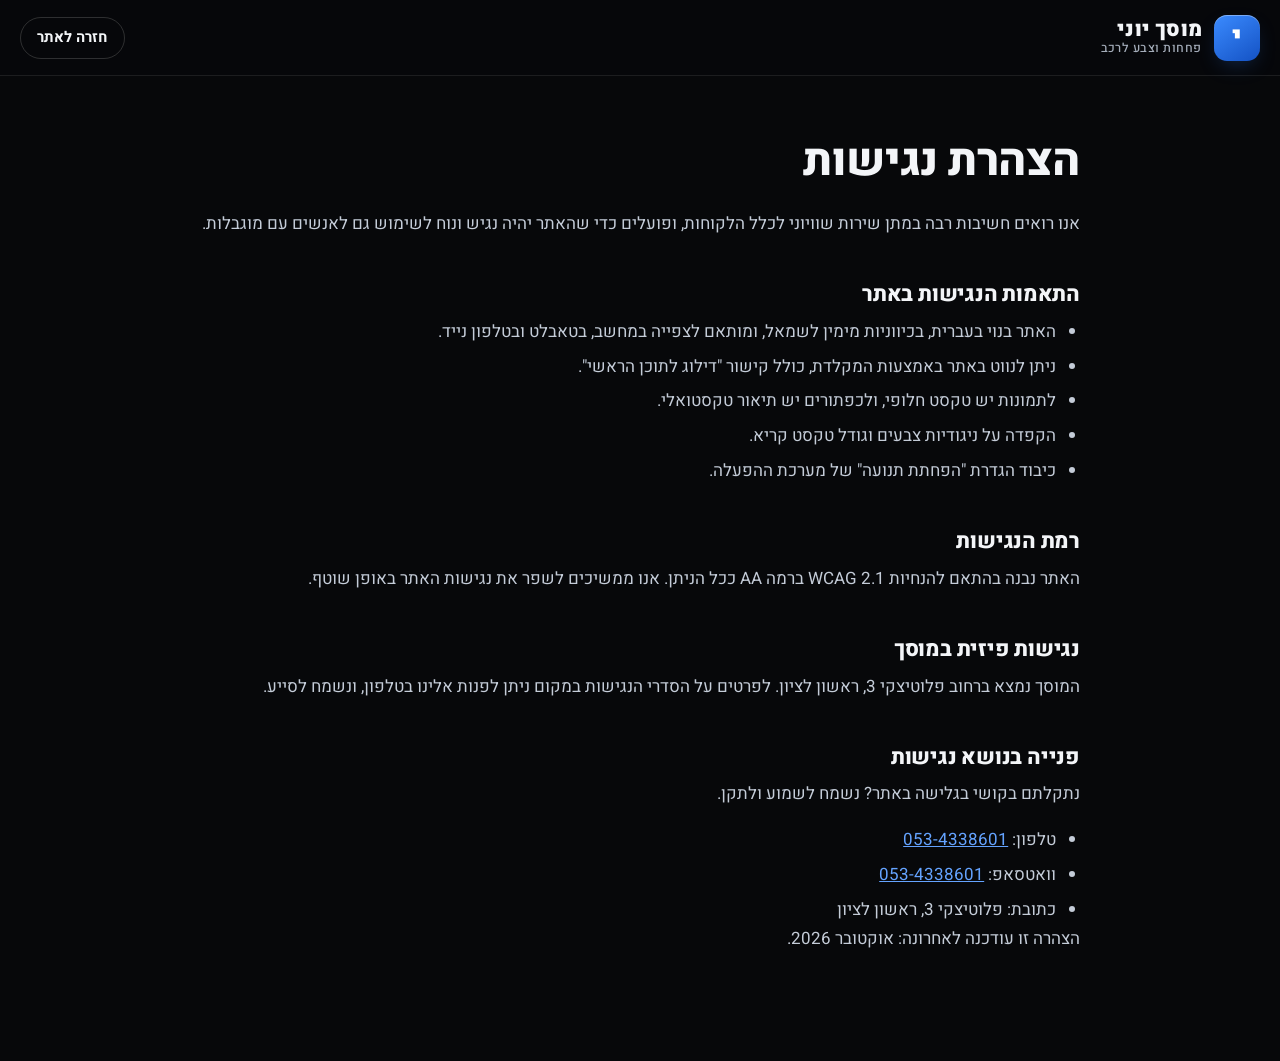
==== accessibility.html @ 3d2115f7 "Mosach Yoni – body & paint shop website Static Hebrew RTL site for GitHub Pages: hero, services, pro" ====
<!doctype html>
<html lang="he" dir="rtl">
<head>
  <meta charset="utf-8">
  <meta name="viewport" content="width=device-width, initial-scale=1">
  <title>הצהרת נגישות | מוסך יוני – פחחות וצבע לרכב</title>
  <meta name="description" content="הצהרת הנגישות של אתר מוסך יוני – פחחות וצבע לרכב.">
  <link rel="canonical" href="https://orin1607-ctrl.github.io/mosach-yoni/accessibility.html">
  <link rel="icon" href="favicon.svg" type="image/svg+xml">
  <link rel="preconnect" href="https://fonts.googleapis.com">
  <link rel="preconnect" href="https://fonts.gstatic.com" crossorigin>
  <link rel="stylesheet" href="https://fonts.googleapis.com/css2?family=Heebo:wght@400;500;700;800;900&display=swap">
  <link rel="stylesheet" href="assets/css/style.css">
  <style>
    .doc { padding: calc(var(--header-h) + 60px) 0 90px; }
    .doc h1 { font-size: clamp(2rem, 4vw, 2.8rem); }
    .doc h2 { font-size: 1.35rem; margin-top: 2em; }
    .doc p, .doc li { color: #c4ccd8; }
    .doc a { color: var(--blue-2); text-decoration: underline; }
    .doc ul { list-style: disc; padding-inline-start: 1.4em; display: grid; gap: 6px; }
    .site-header { background: rgba(7,8,10,.9); border-bottom-color: var(--line); }
    body { padding-bottom: 0 !important; }
  </style>
</head>
<body>
<header class="site-header">
  <div class="container header-inner">
    <a class="brand" href="./" aria-label="חזרה לעמוד הבית">
      <span class="brand-mark" aria-hidden="true">י</span>
      <span class="brand-text"><strong>מוסך יוני</strong><small>פחחות וצבע לרכב</small></span>
    </a>
    <a class="btn btn-outline btn-sm" href="./" style="margin-inline-start:auto">חזרה לאתר</a>
  </div>
</header>
<main class="doc">
  <div class="container narrow">
    <h1>הצהרת נגישות</h1>
    <p>אנו רואים חשיבות רבה במתן שירות שוויוני לכלל הלקוחות, ופועלים כדי שהאתר יהיה נגיש ונוח לשימוש גם לאנשים עם מוגבלות.</p>

    <h2>התאמות הנגישות באתר</h2>
    <ul>
      <li>האתר בנוי בעברית, בכיווניות מימין לשמאל, ומותאם לצפייה במחשב, בטאבלט ובטלפון נייד.</li>
      <li>ניתן לנווט באתר באמצעות המקלדת, כולל קישור "דילוג לתוכן הראשי".</li>
      <li>לתמונות יש טקסט חלופי, ולכפתורים יש תיאור טקסטואלי.</li>
      <li>הקפדה על ניגודיות צבעים וגודל טקסט קריא.</li>
      <li>כיבוד הגדרת "הפחתת תנועה" של מערכת ההפעלה.</li>
    </ul>

    <h2>רמת הנגישות</h2>
    <p>האתר נבנה בהתאם להנחיות WCAG 2.1 ברמה AA ככל הניתן. אנו ממשיכים לשפר את נגישות האתר באופן שוטף.</p>

    <h2>נגישות פיזית במוסך</h2>
    <p>המוסך נמצא ברחוב פלוטיצקי 3, ראשון לציון. לפרטים על הסדרי הנגישות במקום ניתן לפנות אלינו בטלפון, ונשמח לסייע.</p>

    <h2>פנייה בנושא נגישות</h2>
    <p>נתקלתם בקושי בגלישה באתר? נשמח לשמוע ולתקן.</p>
    <ul>
      <li>טלפון: <a href="tel:+972534338601" dir="ltr">053-4338601</a></li>
      <li>וואטסאפ: <a href="https://wa.me/972534338601" target="_blank" rel="noopener" dir="ltr">053-4338601</a></li>
      <li>כתובת: פלוטיצקי 3, ראשון לציון</li>
    </ul>
    <p>הצהרה זו עודכנה לאחרונה: אוקטובר 2026.</p>
  </div>
</main>
</body>
</html>
---- assets/css/style.css ----
/* =========================================================
   מוסך יוני – פחחות וצבע לרכב | עיצוב האתר
   ========================================================= */

:root {
  --black: #07080a;
  --ink: #0c0e11;
  --graphite: #13161b;
  --graphite-2: #1b1f26;
  --graphite-3: #262b34;
  --line: rgba(255, 255, 255, .09);
  --line-strong: rgba(255, 255, 255, .16);
  --text: #f3f5f8;
  --muted: #a4adba;
  --blue: #2f7fff;
  --blue-2: #64a3ff;
  --blue-deep: #1659d1;
  --blue-glow: rgba(47, 127, 255, .35);
  --wa: #1fb855;
  --wa-deep: #17994a;
  --paper: #f2f4f7;
  --paper-2: #ffffff;
  --ink-text: #0d1117;
  --ink-muted: #4b5563;
  --placeholder: #f5c451;

  --radius: 18px;
  --radius-sm: 12px;
  --shadow: 0 20px 50px -20px rgba(0, 0, 0, .7);
  --header-h: 76px;
  --container: 1240px;
  --ease: cubic-bezier(.2, .7, .2, 1);
  --font: "Heebo", system-ui, -apple-system, "Segoe UI", Arial, sans-serif;
}

*, *::before, *::after { box-sizing: border-box; }
[hidden] { display: none !important; }
html { scroll-behavior: smooth; scroll-padding-top: calc(var(--header-h) + 8px); -webkit-text-size-adjust: 100%; }
body {
  margin: 0;
  font-family: var(--font);
  font-size: 17px;
  line-height: 1.7;
  color: var(--text);
  background: var(--black);
  -webkit-font-smoothing: antialiased;
  overflow-x: hidden;
}
img { max-width: 100%; display: block; }
a { color: inherit; text-decoration: none; }
h1, h2, h3 { line-height: 1.15; margin: 0 0 .5em; font-weight: 800; letter-spacing: -.01em; }
p { margin: 0 0 1em; }
ul, ol { margin: 0; padding: 0; list-style: none; }
.ico { width: 1.15em; height: 1.15em; flex: none; }

:focus-visible { outline: 3px solid var(--blue-2); outline-offset: 3px; border-radius: 6px; }

.skip-link {
  position: fixed; top: 10px; right: 10px; z-index: 200;
  background: var(--blue); color: #fff; padding: 10px 18px; border-radius: 10px;
  transform: translateY(-150%); transition: transform .2s;
}
.skip-link:focus { transform: none; }

.container { width: min(100% - 32px, var(--container)); margin-inline: auto; }
.container.narrow { max-width: 880px; }

/* ---------- כפתורים ---------- */
.btn {
  --bg: var(--graphite-2); --fg: var(--text);
  display: inline-flex; align-items: center; justify-content: center; gap: .55em;
  min-height: 48px; padding: .7em 1.4em;
  font: 700 1rem/1 var(--font);
  color: var(--fg); background: var(--bg);
  border: 1px solid transparent; border-radius: 999px;
  cursor: pointer; white-space: nowrap;
  transition: transform .25s var(--ease), box-shadow .25s var(--ease), background .25s, border-color .25s;
}
.btn:hover { transform: translateY(-2px); }
.btn-sm { min-height: 42px; padding: .55em 1.1em; font-size: .93rem; }
.btn-lg { min-height: 58px; padding: .85em 1.75em; font-size: 1.08rem; }
.btn-primary { --bg: linear-gradient(135deg, var(--blue) 0%, var(--blue-deep) 100%); background: var(--bg); color: #fff; box-shadow: 0 10px 30px -10px var(--blue-glow); }
.btn-primary:hover { box-shadow: 0 16px 40px -10px rgba(47, 127, 255, .6); }
.btn-wa { background: linear-gradient(135deg, var(--wa) 0%, var(--wa-deep) 100%); color: #fff; box-shadow: 0 10px 30px -12px rgba(31, 184, 85, .55); }
.btn-ghost { background: rgba(255, 255, 255, .08); border-color: var(--line-strong); color: #fff; backdrop-filter: blur(8px); -webkit-backdrop-filter: blur(8px); }
.btn-ghost:hover { background: rgba(255, 255, 255, .14); }
.btn-outline { background: transparent; border-color: var(--line-strong); color: var(--text); }
.btn-outline:hover { border-color: var(--blue-2); color: #fff; }
.btn-light { background: #fff; color: var(--ink-text); }

/* כפתור שחסרים לו פרטים */
.is-disabled {
  opacity: .5; cursor: not-allowed !important; filter: grayscale(.5);
  box-shadow: none !important; transform: none !important;
}

/* ---------- שדות להשלמה ---------- */
.placeholder {
  display: inline-block; padding: .1em .6em; border-radius: 8px;
  color: var(--placeholder); background: rgba(245, 196, 81, .1);
  border: 1px dashed rgba(245, 196, 81, .55); font-weight: 500; font-size: .92em;
}
.light .placeholder { color: #8a5d00; background: #fff6dc; border-color: #e0b54a; }

/* ---------- כותרת עליונה ---------- */
.site-header {
  position: fixed; inset: 0 0 auto 0; z-index: 100; height: var(--header-h);
  transition: background .3s, border-color .3s, backdrop-filter .3s;
  border-bottom: 1px solid transparent;
}
.site-header.scrolled {
  background: rgba(7, 8, 10, .82);
  backdrop-filter: saturate(160%) blur(14px); -webkit-backdrop-filter: saturate(160%) blur(14px);
  border-bottom-color: var(--line);
}
.header-inner { height: 100%; display: flex; align-items: center; gap: 28px; }

.brand { display: inline-flex; align-items: center; gap: 12px; }
.brand-mark {
  display: grid; place-items: center; width: 46px; height: 46px; border-radius: 13px;
  font-size: 1.65rem; font-weight: 900; color: #fff;
  background: linear-gradient(145deg, #3b8bff, #1452c4);
  box-shadow: inset 0 1px 0 rgba(255,255,255,.35), 0 8px 22px -8px var(--blue-glow);
}
.brand-text { display: flex; flex-direction: column; line-height: 1.1; }
.brand-text strong { font-size: 1.3rem; font-weight: 900; letter-spacing: .01em; }
.brand-text small { font-size: .78rem; color: var(--muted); font-weight: 500; letter-spacing: .04em; }

.main-nav { margin-inline-start: auto; }
.main-nav ul { display: flex; gap: 4px; }
.main-nav a {
  display: block; padding: 8px 14px; border-radius: 10px;
  font-weight: 500; font-size: .98rem; color: #d7dce4; transition: color .2s, background .2s;
}
.main-nav a:hover { color: #fff; background: rgba(255, 255, 255, .06); }
.header-actions { display: flex; align-items: center; gap: 10px; }
.header-call span { direction: ltr; unicode-bidi: isolate; }

.nav-toggle {
  display: none; width: 46px; height: 46px; border-radius: 12px;
  background: rgba(255,255,255,.06); border: 1px solid var(--line-strong);
  flex-direction: column; align-items: center; justify-content: center; gap: 5px; cursor: pointer;
}
.nav-toggle span { width: 20px; height: 2px; border-radius: 2px; background: #fff; transition: transform .3s, opacity .3s; }
.nav-toggle[aria-expanded="true"] span:nth-child(1) { transform: translateY(7px) rotate(45deg); }
.nav-toggle[aria-expanded="true"] span:nth-child(2) { opacity: 0; }
.nav-toggle[aria-expanded="true"] span:nth-child(3) { transform: translateY(-7px) rotate(-45deg); }

/* ---------- Hero ---------- */
.hero {
  position: relative; min-height: 100vh; min-height: 100svh;
  display: flex; flex-direction: column; justify-content: center;
  padding-top: calc(var(--header-h) + 40px);
  isolation: isolate; overflow: hidden;
}
.hero-bg {
  position: absolute; inset: 0; width: 100%; height: 100%; object-fit: cover; object-position: 30% 55%;
  z-index: -3; transform: scale(1.06); animation: heroZoom 14s var(--ease) forwards;
}
@keyframes heroZoom { to { transform: scale(1); } }
.hero-shade {
  position: absolute; inset: 0; z-index: -2;
  background:
    linear-gradient(to left, rgba(7,8,10,.97) 0%, rgba(7,8,10,.9) 32%, rgba(7,8,10,.55) 52%, rgba(7,8,10,.12) 72%, rgba(7,8,10,.1) 100%),
    linear-gradient(to top, var(--black) 0%, rgba(7,8,10,0) 30%),
    linear-gradient(to bottom, rgba(7,8,10,.7) 0%, rgba(7,8,10,0) 22%);
}
.hero-lines {
  position: absolute; inset: 0; z-index: -1; pointer-events: none;
  background:
    radial-gradient(600px 300px at 85% 40%, rgba(47,127,255,.18), transparent 70%),
    linear-gradient(115deg, transparent 58%, rgba(100,163,255,.10) 58.2%, transparent 58.6%),
    linear-gradient(115deg, transparent 62%, rgba(100,163,255,.06) 62.15%, transparent 62.5%);
}
.hero-content { max-width: var(--container); padding-bottom: 150px; }
.hero-content > * { max-width: 640px; }
.eyebrow {
  display: inline-flex; align-items: center; gap: 10px;
  padding: 7px 16px; border-radius: 999px; margin-bottom: 26px;
  font-size: .92rem; font-weight: 600; color: #dbe7ff;
  background: rgba(47,127,255,.12); border: 1px solid rgba(100,163,255,.3);
}
.eyebrow .dot { width: 8px; height: 8px; border-radius: 50%; background: var(--blue-2); box-shadow: 0 0 0 4px rgba(100,163,255,.2); }
.hero h1 { margin-bottom: 22px; }
.h1-brand {
  display: block; font-size: clamp(3.4rem, 9vw, 7.2rem); font-weight: 900; line-height: .95; letter-spacing: -.02em;
  background: linear-gradient(180deg, #ffffff 30%, #b9c6da 100%);
  -webkit-background-clip: text; background-clip: text; color: transparent;
}
.h1-sub {
  display: block; margin-top: 12px;
  font-size: clamp(1.6rem, 3.6vw, 2.7rem); font-weight: 700; color: #fff;
}
.h1-sub::after {
  content: ""; display: block; width: 84px; height: 4px; margin-top: 20px; border-radius: 4px;
  background: linear-gradient(90deg, transparent, var(--blue) 40%, var(--blue-2));
}
.hero-lead { font-size: clamp(1.25rem, 2.2vw, 1.6rem); font-weight: 600; color: #fff; margin-bottom: 10px; }
.hero-text { color: #c4ccd8; font-size: 1.08rem; max-width: 560px; margin-bottom: 34px; }
.hero-ctas { display: flex; flex-wrap: wrap; gap: 12px; max-width: none !important; }

.illus-tag {
  position: absolute; z-index: 2; inset-block-start: 12px; inset-inline-end: 12px;
  padding: 4px 10px; border-radius: 8px;
  font-size: .74rem; font-weight: 600; letter-spacing: .02em;
  color: #fff; background: rgba(7,8,10,.68); border: 1px solid rgba(255,255,255,.18);
  backdrop-filter: blur(6px); -webkit-backdrop-filter: blur(6px);
}
.hero-tag { inset-block-start: auto; bottom: 128px; inset-inline-end: 16px; }

.hero-strip {
  position: absolute; inset: auto 0 0 0;
  border-top: 1px solid var(--line);
  background: linear-gradient(to bottom, rgba(12,14,17,.55), rgba(12,14,17,.9));
  backdrop-filter: blur(12px); -webkit-backdrop-filter: blur(12px);
}
.strip-grid { display: grid; grid-template-columns: repeat(4, 1fr); }
.strip-item {
  display: flex; align-items: center; gap: 14px; padding: 24px 18px;
  border-inline-start: 1px solid var(--line); font-size: .9rem; color: var(--muted); line-height: 1.4;
}
.strip-item:first-child { border-inline-start: 0; padding-inline-start: 0; }
.strip-item .ico { width: 30px; height: 30px; color: var(--blue-2); }
.strip-item strong { display: block; color: #fff; font-size: 1rem; margin-bottom: 2px; }

/* ---------- Sections ---------- */
.section { padding: clamp(80px, 11vw, 140px) 0; position: relative; }
.section-head { max-width: 760px; margin-bottom: 56px; }
.kicker {
  display: inline-flex; align-items: center; gap: 10px; margin-bottom: 14px;
  font-size: .9rem; font-weight: 700; letter-spacing: .14em; color: var(--blue-2);
}
.kicker::before { content: ""; width: 28px; height: 2px; background: currentColor; border-radius: 2px; }
.section-head h2, .about-content h2 { font-size: clamp(2rem, 4.2vw, 3.2rem); }
.section-lead { font-size: 1.15rem; color: var(--muted); max-width: 640px; }

.light { background: var(--paper); color: var(--ink-text); }
.light .section-lead, .light p { color: var(--ink-muted); }
.light h2, .light h3 { color: var(--ink-text); }
.light .kicker { color: var(--blue-deep); }

/* ---------- Services ---------- */
.services { background: radial-gradient(1000px 500px at 100% 0%, rgba(47,127,255,.08), transparent 60%), var(--black); }
.services-grid { display: grid; grid-template-columns: repeat(3, 1fr); gap: 22px; }
.service-card {
  position: relative; display: flex; flex-direction: column;
  background: linear-gradient(180deg, var(--graphite) 0%, var(--ink) 100%);
  border: 1px solid var(--line); border-radius: var(--radius); overflow: hidden;
  transition: transform .4s var(--ease), border-color .4s, box-shadow .4s;
}
.service-card:hover { transform: translateY(-6px); border-color: rgba(100,163,255,.35); box-shadow: var(--shadow), 0 0 0 1px rgba(100,163,255,.1); }
.service-media { position: relative; aspect-ratio: 3 / 2; overflow: hidden; background: var(--graphite-2); }
.service-media img { width: 100%; height: 100%; object-fit: cover; transition: transform .8s var(--ease); }
.service-card:hover .service-media img { transform: scale(1.06); }
.service-media::after { content: ""; position: absolute; inset: 0; background: linear-gradient(to top, rgba(12,14,17,.85), transparent 55%); }
.service-body { position: relative; padding: 26px 26px 28px; display: flex; flex-direction: column; flex: 1; }
.service-num {
  position: absolute; top: -26px; inset-inline-start: 26px;
  font-size: .82rem; font-weight: 800; letter-spacing: .1em; color: var(--blue-2);
  background: var(--graphite); border: 1px solid rgba(100,163,255,.35);
  padding: 4px 12px; border-radius: 999px; z-index: 1;
}
.service-body h3 { font-size: 1.38rem; margin-top: 6px; }
.service-body p { color: var(--muted); font-size: 1rem; }
.service-link {
  margin-top: auto; display: inline-flex; align-items: center; gap: 8px; align-self: flex-start;
  font-weight: 700; color: var(--blue-2); padding-block: 6px;
}
.service-link .ico { transition: transform .3s var(--ease); }
.service-link:hover .ico { transform: translateX(-5px); }
.note-chip {
  align-self: flex-start; font-size: .82rem !important; font-weight: 600;
  color: #cfe0ff !important; background: rgba(47,127,255,.12); border: 1px solid rgba(100,163,255,.3);
  padding: 3px 10px; border-radius: 8px; margin-bottom: 14px;
}

.service-card.featured { grid-column: span 2; flex-direction: row; }
.service-card.featured .service-media { aspect-ratio: auto; flex: 1.25; min-height: 360px; }
.service-card.featured .service-media::after { background: linear-gradient(to left, rgba(12,14,17,.9), transparent 45%); }
.service-card.featured .service-body { flex: 1; justify-content: center; padding: 40px; }
.service-card.featured .service-num { position: static; align-self: flex-start; margin-bottom: 16px; }
.service-card.featured h3 { font-size: 1.9rem; }

.service-cta {
  background:
    radial-gradient(400px 260px at 0% 0%, rgba(47,127,255,.35), transparent 70%),
    linear-gradient(160deg, #152340 0%, #0c1220 100%);
  border-color: rgba(100,163,255,.3); justify-content: center;
}
.service-cta .service-body { justify-content: center; padding: 34px; }
.service-cta h3 { font-size: 1.6rem; }
.service-cta p { color: #c3cee0; }
.cta-stack { display: flex; flex-direction: column; gap: 10px; margin-top: 10px; }

/* ---------- Process ---------- */
.steps { display: grid; grid-template-columns: repeat(4, 1fr); gap: 22px; counter-reset: step; position: relative; }
.steps::before {
  content: ""; position: absolute; top: 34px; inset-inline: 12% 12%; height: 2px;
  background: repeating-linear-gradient(90deg, #c9d3e3 0 8px, transparent 8px 16px);
}
.step {
  position: relative; background: var(--paper-2); border-radius: var(--radius); padding: 30px 26px;
  border: 1px solid #e3e8ef; box-shadow: 0 16px 40px -28px rgba(13,17,23,.35);
}
.step-num {
  position: relative; display: grid; place-items: center; width: 56px; height: 56px; margin-bottom: 20px;
  border-radius: 16px; font-size: 1.4rem; font-weight: 900; color: #fff;
  background: linear-gradient(145deg, var(--blue), var(--blue-deep));
  box-shadow: 0 10px 24px -10px var(--blue-glow);
}
.step h3 { font-size: 1.25rem; }
.step p { font-size: .98rem; margin: 0; }

/* ---------- Gallery ---------- */
.gallery { background: var(--ink); }
.notice {
  display: flex; gap: 14px; align-items: flex-start; padding: 18px 22px; margin-bottom: 34px;
  border-radius: var(--radius-sm); background: rgba(245,196,81,.07); border: 1px solid rgba(245,196,81,.3);
}
.notice .ico { width: 24px; height: 24px; color: var(--placeholder); margin-top: 3px; }
.notice p { margin: 0; color: #e6dcc2; font-size: .98rem; }
.notice strong { color: var(--placeholder); }

.gallery-grid { display: grid; grid-template-columns: repeat(4, 1fr); grid-auto-rows: 260px; gap: 14px; grid-auto-flow: dense; }
.g-item {
  position: relative; overflow: hidden; border-radius: var(--radius-sm); cursor: zoom-in;
  background: var(--graphite-2); border: 1px solid var(--line); padding: 0; color: inherit; font: inherit; text-align: inherit;
}
.g-item.wide { grid-column: span 2; }
.g-item img { width: 100%; height: 100%; object-fit: cover; transition: transform .8s var(--ease), filter .5s; }
.g-item:hover img { transform: scale(1.07); }
.g-item::after { content: ""; position: absolute; inset: 0; background: linear-gradient(to top, rgba(7,8,10,.85), transparent 50%); transition: opacity .4s; }
.g-cap {
  position: absolute; z-index: 2; inset-inline: 16px; bottom: 14px;
  font-weight: 700; font-size: 1.02rem; color: #fff; display: flex; align-items: center; gap: 8px;
}
.g-cap::before { content: ""; width: 18px; height: 2px; background: var(--blue-2); border-radius: 2px; }
.g-real { background: rgba(31,184,85,.85); border-color: transparent; }

/* ---------- Lightbox ---------- */
.lightbox {
  position: fixed; inset: 0; z-index: 300; display: grid; place-items: center;
  background: rgba(4,5,7,.94); backdrop-filter: blur(8px); -webkit-backdrop-filter: blur(8px); padding: 60px 70px;
}
.lightbox[hidden] { display: none; }
.lightbox figure { margin: 0; max-width: 1200px; width: 100%; }
.lightbox img { max-height: 78vh; width: auto; max-width: 100%; margin-inline: auto; border-radius: 12px; }
.lightbox figcaption { text-align: center; margin-top: 16px; color: #d6dbe3; }
.lb-btn {
  position: absolute; display: grid; place-items: center; width: 52px; height: 52px; border-radius: 50%;
  background: rgba(255,255,255,.08); border: 1px solid var(--line-strong); color: #fff; cursor: pointer;
}
.lb-btn:hover { background: rgba(255,255,255,.16); }
.lb-btn .ico { width: 24px; height: 24px; }
.lb-close { top: 18px; inset-inline-start: 18px; }
.lb-prev { inset-inline-start: 14px; top: 50%; translate: 0 -50%; }
.lb-next { inset-inline-end: 14px; top: 50%; translate: 0 -50%; }

/* ---------- About ---------- */
.about { background: var(--black); overflow: hidden; }
.about-grid { display: grid; grid-template-columns: .9fr 1.1fr; gap: clamp(40px, 6vw, 90px); align-items: center; }
.about-media { position: relative; }
.about-media img { width: 100%; aspect-ratio: 4 / 5; object-fit: cover; border-radius: 24px; border: 1px solid var(--line); }
.about-media::before {
  content: ""; position: absolute; inset: -18px -18px 18px 18px; z-index: -1; border-radius: 28px;
  border: 1px solid rgba(100,163,255,.3); background: radial-gradient(circle at 100% 0%, rgba(47,127,255,.2), transparent 60%);
}
.about-badge {
  position: absolute; bottom: 28px; inset-inline-start: -24px;
  padding: 18px 24px; border-radius: 16px; line-height: 1.25;
  background: linear-gradient(145deg, var(--blue), var(--blue-deep)); box-shadow: var(--shadow);
}
.about-badge span { display: block; font-size: .9rem; color: #dbe7ff; }
.about-badge strong { font-size: 1.3rem; font-weight: 800; }
.about-content > p { color: #c4ccd8; font-size: 1.08rem; }
.about-content strong { color: #fff; }
.values { display: grid; gap: 12px; margin: 28px 0 34px; }
.values li { display: flex; gap: 12px; align-items: flex-start; color: #c4ccd8; }
.values .ico {
  width: 26px; height: 26px; padding: 5px; border-radius: 8px; margin-top: 2px;
  background: rgba(47,127,255,.15); color: var(--blue-2);
}
.facts { display: grid; grid-template-columns: repeat(2, 1fr); gap: 12px; margin: 0; }
.fact { padding: 18px 20px; border-radius: 14px; background: var(--graphite); border: 1px solid var(--line); }
.fact dt { font-size: .86rem; color: var(--muted); margin-bottom: 4px; }
.fact dd { margin: 0; font-weight: 700; font-size: 1.1rem; }

/* ---------- FAQ ---------- */
.faq-list { display: grid; gap: 12px; }
.faq details { background: var(--paper-2); border: 1px solid #e3e8ef; border-radius: 14px; transition: box-shadow .3s; }
.faq details[open] { box-shadow: 0 18px 40px -28px rgba(13,17,23,.4); border-color: #cfd9ea; }
.faq summary {
  list-style: none; cursor: pointer; padding: 20px 24px; font-weight: 700; font-size: 1.1rem; color: var(--ink-text);
  display: flex; justify-content: space-between; align-items: center; gap: 16px;
}
.faq summary::-webkit-details-marker { display: none; }
.faq summary::after {
  content: "+"; flex: none; display: grid; place-items: center; width: 32px; height: 32px; border-radius: 50%;
  background: #e9effa; color: var(--blue-deep); font-size: 1.3rem; font-weight: 500; transition: transform .3s;
}
.faq details[open] summary::after { transform: rotate(45deg); }
.faq details p { padding: 0 24px 22px; margin: 0; }

/* ---------- Contact ---------- */
.contact { background: radial-gradient(900px 500px at 0% 100%, rgba(47,127,255,.1), transparent 60%), var(--ink); }
.contact-grid { display: grid; grid-template-columns: 1fr 1fr; gap: 26px; align-items: stretch; }
.contact-cards { display: grid; gap: 14px; }
.contact-card {
  display: flex; align-items: center; gap: 18px; padding: 20px 22px;
  border-radius: var(--radius); background: var(--graphite); border: 1px solid var(--line);
}
.contact-card > div { flex: 1; min-width: 0; }
.contact-card h3 { font-size: 1.05rem; margin: 0 0 2px; color: var(--muted); font-weight: 600; }
.contact-card p { margin: 0; font-size: 1.15rem; font-weight: 700; }
.contact-card [data-bind="phone"], .contact-card [data-bind="whatsapp"] { direction: ltr; text-align: right; unicode-bidi: plaintext; }
.cc-icon {
  display: grid; place-items: center; width: 52px; height: 52px; border-radius: 14px; flex: none;
  background: rgba(47,127,255,.14); color: var(--blue-2);
}
.cc-icon .ico { width: 24px; height: 24px; }
.cc-icon.wa { background: rgba(31,184,85,.14); color: #3ed47a; }
.cc-actions { display: flex; flex-wrap: wrap; gap: 8px; }
.hours-card { align-items: flex-start; }
.hours li { display: flex; justify-content: space-between; gap: 16px; padding: 6px 0; border-bottom: 1px dashed var(--line); font-size: 1rem; }
.hours li:last-child { border-bottom: 0; }
.hours li span:last-child { font-weight: 700; direction: ltr; unicode-bidi: plaintext; }
.hours li.today { color: var(--blue-2); }

.map-box { min-height: 420px; border-radius: var(--radius); overflow: hidden; border: 1px solid var(--line); background: var(--graphite); }
.map-box iframe { width: 100%; height: 100%; min-height: 420px; border: 0; filter: grayscale(.25) contrast(1.05); }
.map-placeholder {
  height: 100%; min-height: 420px; display: flex; flex-direction: column; align-items: center; justify-content: center;
  text-align: center; padding: 30px; gap: 12px; color: var(--muted);
  background:
    linear-gradient(rgba(255,255,255,.03) 1px, transparent 1px) 0 0 / 40px 40px,
    linear-gradient(90deg, rgba(255,255,255,.03) 1px, transparent 1px) 0 0 / 40px 40px,
    radial-gradient(circle at 50% 45%, rgba(47,127,255,.16), transparent 55%);
}
.map-placeholder .ico { width: 48px; height: 48px; color: var(--blue-2); }
.map-placeholder strong { display: block; color: #fff; font-size: 1.15rem; margin-bottom: 4px; }

/* ---------- CTA band ---------- */
.cta-band {
  position: relative; overflow: hidden; padding: 64px 0;
  background: linear-gradient(120deg, #1659d1 0%, #2f7fff 55%, #4c93ff 100%);
}
.cta-band::before {
  content: ""; position: absolute; inset: 0; opacity: .5;
  background: repeating-linear-gradient(115deg, rgba(255,255,255,.05) 0 2px, transparent 2px 26px);
}
.cta-band-inner { position: relative; display: flex; align-items: center; justify-content: space-between; gap: 30px; flex-wrap: wrap; }
.cta-band h2 { font-size: clamp(1.6rem, 3vw, 2.3rem); margin-bottom: 6px; }
.cta-band p { margin: 0; color: #e2ecff; font-size: 1.1rem; }
.cta-band-actions { display: flex; gap: 12px; flex-wrap: wrap; }

/* ---------- Footer ---------- */
.site-footer { background: var(--black); border-top: 1px solid var(--line); padding: 70px 0 30px; color: var(--muted); }
.footer-grid { display: grid; grid-template-columns: 1.5fr 1fr 1fr; gap: 40px; }
.footer-brand p { margin-top: 18px; max-width: 360px; }
.site-footer h3 { color: #fff; font-size: 1rem; margin-bottom: 16px; }
.site-footer ul { display: grid; gap: 10px; }
.site-footer a:hover { color: #fff; }
.footer-contact li { display: flex; align-items: center; gap: 10px; }
.footer-contact .ico { color: var(--blue-2); }
.footer-bottom {
  display: flex; justify-content: space-between; gap: 20px; flex-wrap: wrap;
  margin-top: 50px; padding-top: 24px; border-top: 1px solid var(--line); font-size: .9rem;
}
.footer-bottom p { margin: 0; }
.credit a { text-decoration: underline; text-underline-offset: 3px; }

/* ---------- כפתורים צפים ---------- */
.mobile-bar { display: none; }
.wa-float {
  position: fixed; bottom: 26px; inset-inline-start: 26px; z-index: 90;
  display: grid; place-items: center; width: 62px; height: 62px; border-radius: 50%;
  background: linear-gradient(135deg, var(--wa), var(--wa-deep)); color: #fff;
  box-shadow: 0 14px 34px -10px rgba(31,184,85,.65);
  transition: transform .3s var(--ease);
}
.wa-float:hover { transform: scale(1.08); }
.wa-float .ico { width: 32px; height: 32px; }
.wa-float.is-disabled { display: none; }

/* ---------- אנימציית כניסה ---------- */
.js .reveal { opacity: 0; transform: translateY(26px); transition: opacity .9s var(--ease), transform .9s var(--ease); }
.js .reveal.in { opacity: 1; transform: none; }

/* ---------- רספונסיביות ---------- */
@media (max-width: 1080px) {
  .main-nav a { padding: 8px 9px; font-size: .93rem; }
  .header-call span { display: none; }
  .steps { grid-template-columns: repeat(2, 1fr); }
  .steps::before { display: none; }
  .gallery-grid { grid-template-columns: repeat(3, 1fr); }
}

@media (max-width: 900px) {
  :root { --header-h: 68px; }
  .nav-toggle { display: inline-flex; }
  .main-nav {
    position: fixed; inset: var(--header-h) 0 auto 0; margin: 0;
    background: rgba(7,8,10,.97); backdrop-filter: blur(14px); -webkit-backdrop-filter: blur(14px);
    border-bottom: 1px solid var(--line);
    transform: translateY(-110%); visibility: hidden; transition: transform .35s var(--ease), visibility .35s;
  }
  .main-nav.open { transform: none; visibility: visible; }
  .main-nav ul { flex-direction: column; padding: 12px 16px 22px; }
  .main-nav a { padding: 14px 12px; font-size: 1.1rem; border-bottom: 1px solid var(--line); border-radius: 0; }
  .header-actions { margin-inline-start: auto; }
  .site-header { background: rgba(7,8,10,.82); backdrop-filter: blur(14px); -webkit-backdrop-filter: blur(14px); border-bottom-color: var(--line); }

  .services-grid { grid-template-columns: repeat(2, 1fr); }
  .service-card.featured { grid-column: span 2; }
  .about-grid, .contact-grid { grid-template-columns: 1fr; }
  .about-media { max-width: 560px; }
  .about-badge { inset-inline-start: 16px; }
  .about-media::before { inset: -12px -12px 12px 12px; }
  .footer-grid { grid-template-columns: 1fr 1fr; }
  .footer-brand { grid-column: span 2; }
}

@media (max-width: 760px) {
  body { font-size: 16px; padding-bottom: calc(68px + env(safe-area-inset-bottom)); }
  .brand-mark { width: 42px; height: 42px; font-size: 1.45rem; }
  .brand-text strong { font-size: 1.15rem; }

  .hero { min-height: auto; padding-top: calc(var(--header-h) + 250px); justify-content: flex-start; background: var(--black); }
  .hero-bg { top: -90px; height: 640px; object-position: 18% 50%; }
  .hero-shade {
    background:
      linear-gradient(to bottom, rgba(7,8,10,.35) 0px, rgba(7,8,10,.05) 120px, rgba(7,8,10,.25) 260px, rgba(7,8,10,.9) 380px, var(--black) 550px);
  }
  .hero-lines { display: none; }
  .hero-content { padding-bottom: 40px; }
  .eyebrow { margin-bottom: 18px; font-size: .85rem; }
  .hero-text { display: none; }
  .hero-lead { margin-bottom: 24px; }
  .hero-ctas { flex-direction: column; }
  .hero-ctas .btn { width: 100%; }
  .hero-tag { bottom: auto; top: calc(var(--header-h) + 10px); }
  .hero-strip { position: relative; backdrop-filter: none; -webkit-backdrop-filter: none; background: var(--ink); }
  .strip-grid { grid-template-columns: 1fr 1fr; }
  .strip-item { padding: 18px 10px; border: 0; flex-direction: column; align-items: flex-start; gap: 8px; font-size: .84rem; }
  .strip-item:first-child { padding-inline-start: 10px; }

  .section-head { margin-bottom: 38px; }
  .services-grid { grid-template-columns: 1fr; }
  .service-card.featured { grid-column: auto; flex-direction: column; }
  .service-card.featured .service-media { min-height: 0; aspect-ratio: 3 / 2; flex: none; }
  .service-card.featured .service-media::after { background: linear-gradient(to top, rgba(12,14,17,.85), transparent 55%); }
  .service-card.featured .service-body { padding: 26px; }
  .service-card.featured .service-num { position: absolute; margin: 0; }
  .service-card.featured h3 { font-size: 1.38rem; }

  .steps { grid-template-columns: 1fr; }
  .gallery-grid { grid-template-columns: 1fr 1fr; grid-auto-rows: 170px; gap: 10px; }
  .g-cap { font-size: .9rem; inset-inline: 12px; bottom: 10px; }
  .facts { grid-template-columns: 1fr; }
  .contact-card { flex-wrap: wrap; }
  .contact-card > .btn, .cc-actions { width: 100%; }
  .contact-card > .btn { order: 3; }
  .cc-actions { order: 3; }
  .cc-actions .btn { flex: 1; }
  .map-box, .map-box iframe, .map-placeholder { min-height: 300px; }
  .cta-band-actions { width: 100%; }
  .cta-band-actions .btn { flex: 1; }
  .footer-grid { grid-template-columns: 1fr; }
  .footer-brand { grid-column: auto; }
  .lightbox { padding: 70px 12px; }
  .lb-prev, .lb-next { top: auto; bottom: 14px; translate: none; }

  .wa-float { display: none; }
  .mobile-bar {
    display: grid; grid-template-columns: 1fr 1.25fr 1fr; gap: 8px;
    position: fixed; inset: auto 0 0 0; z-index: 95;
    padding: 8px 10px calc(8px + env(safe-area-inset-bottom));
    background: rgba(7,8,10,.94); backdrop-filter: blur(14px); -webkit-backdrop-filter: blur(14px);
    border-top: 1px solid var(--line);
  }
  .mobile-bar a {
    display: flex; flex-direction: column; align-items: center; justify-content: center; gap: 2px;
    min-height: 52px; border-radius: 12px; font-weight: 700; font-size: .85rem;
    background: var(--graphite-2); color: #fff;
  }
  .mobile-bar a:first-child { background: linear-gradient(135deg, var(--blue), var(--blue-deep)); }
  .mobile-bar a.mb-wa { background: linear-gradient(135deg, var(--wa), var(--wa-deep)); }
  .mobile-bar .ico { width: 22px; height: 22px; }
}

@media (prefers-reduced-motion: reduce) {
  html { scroll-behavior: auto; }
  *, *::before, *::after { animation-duration: .01ms !important; transition-duration: .01ms !important; }
  .js .reveal { opacity: 1; transform: none; }
}
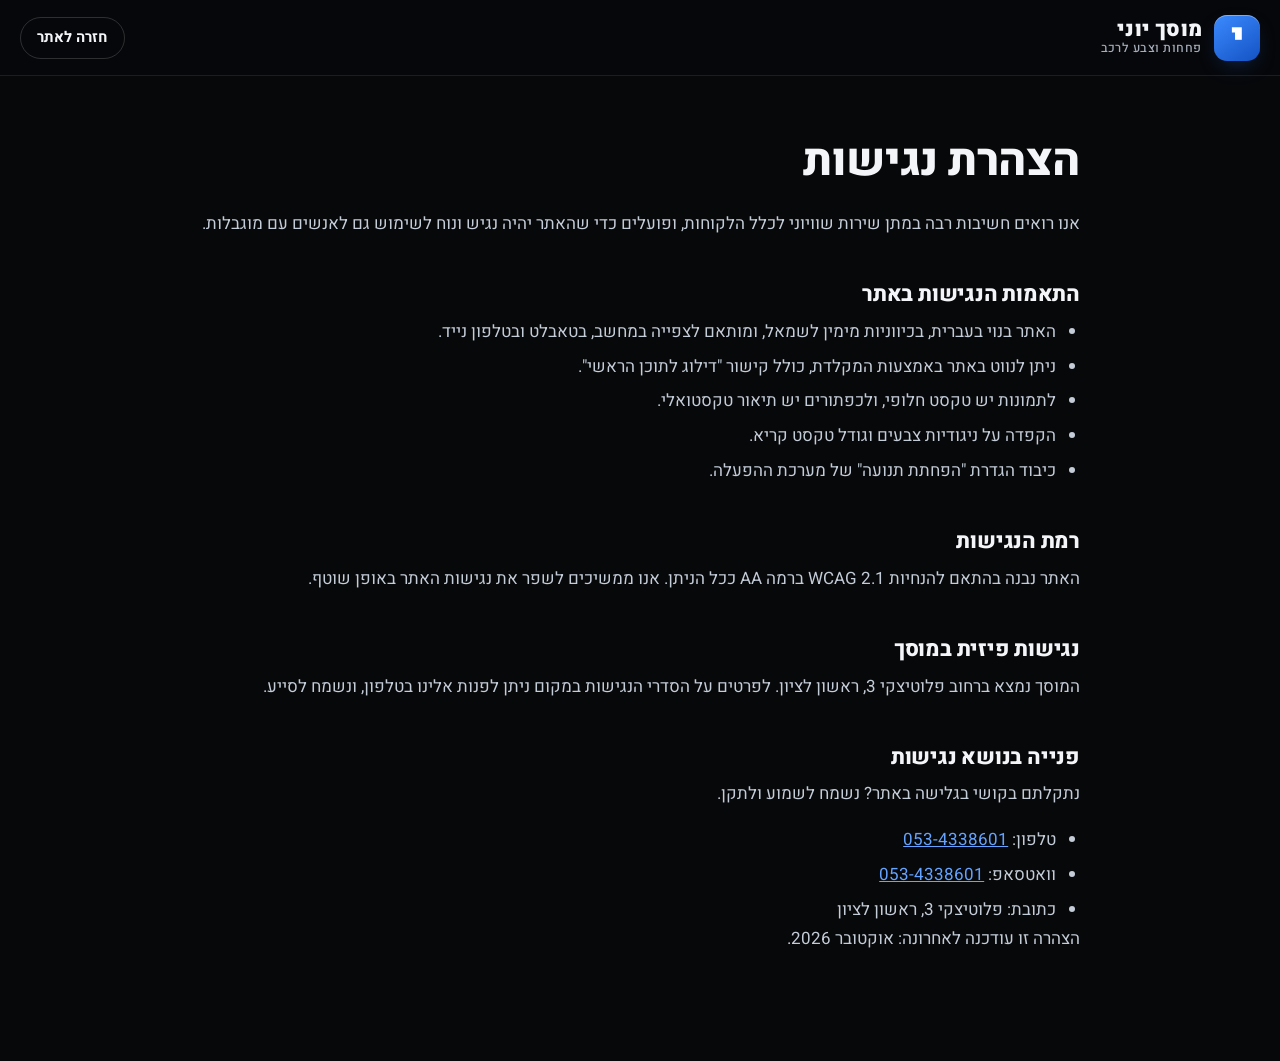
==== commit 61840b11: "Version asset URLs so updates bypass browser cache Co-Authored-By: Claude Opus 5.5 <noreply@anthropi" ====
--- a/accessibility.html
+++ b/accessibility.html
@@ -10,7 +10,7 @@
   <link rel="preconnect" href="https://fonts.googleapis.com">
   <link rel="preconnect" href="https://fonts.gstatic.com" crossorigin>
   <link rel="stylesheet" href="https://fonts.googleapis.com/css2?family=Heebo:wght@400;500;700;800;900&display=swap">
-  <link rel="stylesheet" href="assets/css/style.css">
+  <link rel="stylesheet" href="assets/css/style.css?v=2">
   <style>
     .doc { padding: calc(var(--header-h) + 60px) 0 90px; }
     .doc h1 { font-size: clamp(2rem, 4vw, 2.8rem); }
--- a/assets/css/style.css
+++ b/assets/css/style.css
@@ -118,13 +118,13 @@
 .brand { display: inline-flex; align-items: center; gap: 12px; }
 .brand-mark {
   display: grid; place-items: center; width: 46px; height: 46px; border-radius: 13px;
-  font-size: 1.65rem; font-weight: 900; color: #fff;
+  font-size: 2.3rem; font-weight: 900; color: #fff; line-height: 1;
   background: linear-gradient(145deg, #3b8bff, #1452c4);
   box-shadow: inset 0 1px 0 rgba(255,255,255,.35), 0 8px 22px -8px var(--blue-glow);
 }
 .brand-text { display: flex; flex-direction: column; line-height: 1.1; }
-.brand-text strong { font-size: 1.3rem; font-weight: 900; letter-spacing: .01em; }
-.brand-text small { font-size: .78rem; color: var(--muted); font-weight: 500; letter-spacing: .04em; }
+.brand-text strong { font-size: 1.3rem; font-weight: 900; letter-spacing: .01em; white-space: nowrap; }
+.brand-text small { font-size: .78rem; color: var(--muted); font-weight: 500; letter-spacing: .04em; white-space: nowrap; }
 
 .main-nav { margin-inline-start: auto; }
 .main-nav ul { display: flex; gap: 4px; }
@@ -522,7 +522,7 @@
 
 @media (max-width: 760px) {
   body { font-size: 16px; padding-bottom: calc(68px + env(safe-area-inset-bottom)); }
-  .brand-mark { width: 42px; height: 42px; font-size: 1.45rem; }
+  .brand-mark { width: 42px; height: 42px; font-size: 2.05rem; }
   .brand-text strong { font-size: 1.15rem; }
 
   .hero { min-height: auto; padding-top: calc(var(--header-h) + 250px); justify-content: flex-start; background: var(--black); }
@@ -560,7 +560,7 @@
   .contact-card { flex-wrap: wrap; }
   .contact-card > .btn, .cc-actions { width: 100%; }
   .contact-card > .btn { order: 3; }
-  .cc-actions { order: 3; }
+  .cc-actions { order: 3; flex: 1 1 100%; }
   .cc-actions .btn { flex: 1; }
   .map-box, .map-box iframe, .map-placeholder { min-height: 300px; }
   .cta-band-actions { width: 100%; }
@@ -588,6 +588,11 @@
   .mobile-bar .ico { width: 22px; height: 22px; }
 }
 
+@media (max-width: 359px) {
+  .header-call { display: none; }
+  .brand-text strong { font-size: 1.05rem; }
+}
+
 @media (prefers-reduced-motion: reduce) {
   html { scroll-behavior: auto; }
   *, *::before, *::after { animation-duration: .01ms !important; transition-duration: .01ms !important; }
